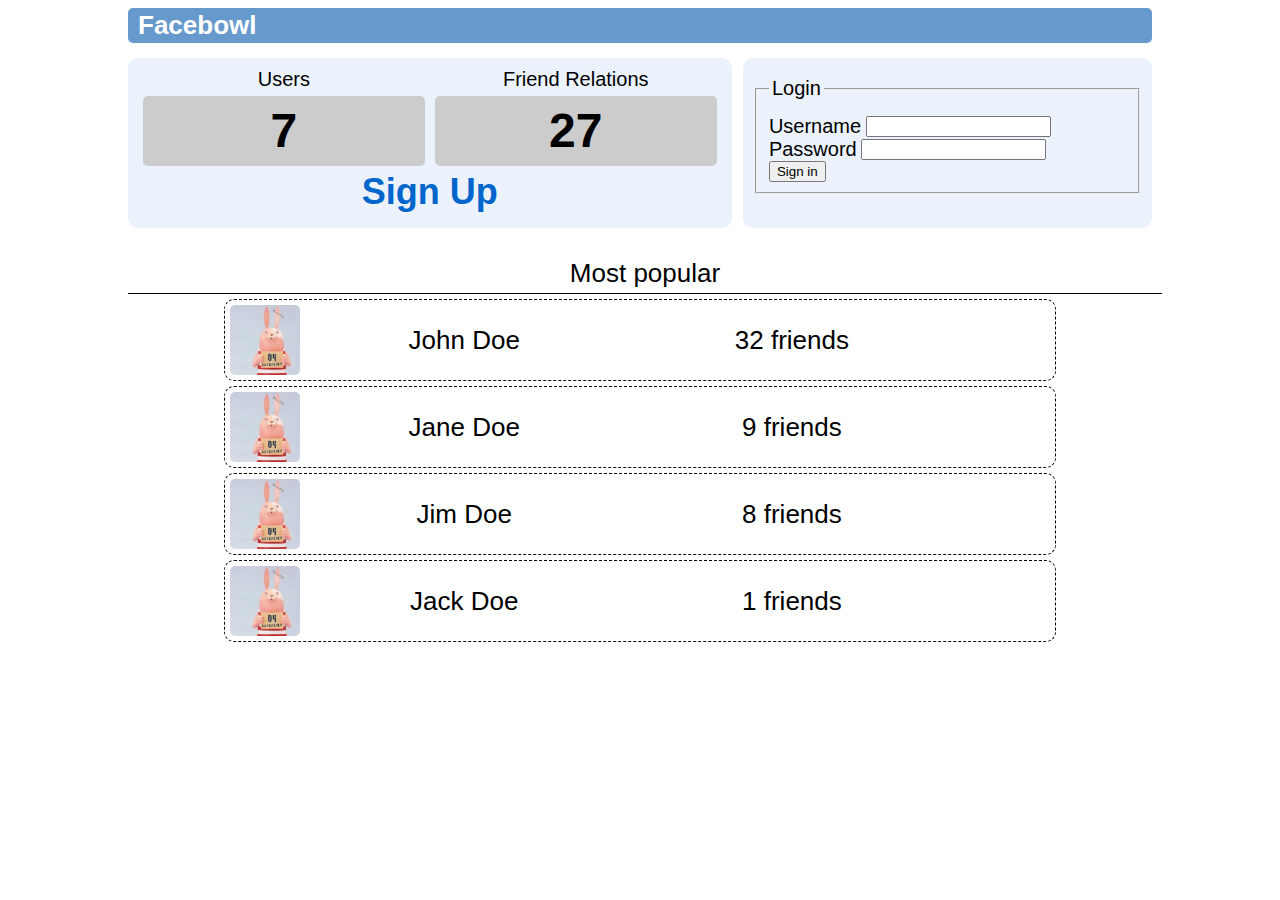
==== index.html @ 798fb525 "Rename welcome page" ====
<!--Wei Shi, weishi, 15437, 2012/1/30 -->
<!DOCTYPE html PUBLIC "-//W3C//DTD XHTML 1.0 Transitional//EN" "http://www.w3.org/TR/xhtml1/DTD/xhtml1-transitional.dtd">
<html xmlns="http://www.w3.org/1999/xhtml">
<head>
<meta http-equiv="Content-Type" content="text/html; charset=utf-8" />
<title>Welcome to Facebowl</title>
<link href="css/style.general.css" rel="stylesheet" type="text/css" />
<link href="css/style.welcome.css" rel="stylesheet" type="text/css" />
</head>

<body>
<div id="header">
  <div id="title">Facebowl</div>
</div>
<div class="stats">
  <div class="statsEntry">Users<br>
    <div>7</div>
  </div>
  <div class="statsEntry">Friend Relations<br>
    <div>27</div>
  </div>
  <div id="signUpLink"><a href="register.html">Sign Up</a></div>
</div>
<div class="login">
  <form id="form1" name="form1" method="post" action="home.html">
    <fieldset id="fs">
      <legend>Login</legend>
      <div class="entry">
        <label>Username</label>
        <input name="username" type="text" />
      </div>
      <div class="entry">
        <label>Password</label>
        <input name="password" type="password" />
      </div>
      <div class="entry">
        <input name="" type="submit" value="Sign in" />
      </div>
    </fieldset>
  </form>
</div>
<div class="popularList">
	<div class="popularHeader">Most popular</div>
  <div class="popularEntry"><img class="friendPic" src="images/avator.jpg"/>
    <div class="friendName">John Doe</div>
    <div class="friendNum">32 friends</div>
  </div>
  <div class="popularEntry"><img class="friendPic" src="images/avator.jpg"/>
    <div class="friendName">Jane Doe</div>
    <div class="friendNum">9 friends</div>
  </div>
    <div class="popularEntry"><img class="friendPic" src="images/avator.jpg"/>
    <div class="friendName">Jim Doe</div>
    <div class="friendNum">8 friends</div>
  </div>
    <div class="popularEntry"><img class="friendPic" src="images/avator.jpg"/>
    <div class="friendName">Jack Doe</div>
    <div class="friendNum">1 friends</div>
  </div>
</div>
</body>
</html>
---- css/style.general.css ----
/* Wei Shi, weishi, 15437, 2012/1/30 */
@charset "utf-8";
body {
	margin-left:auto;
	margin-right:auto;
	width:1024px;
	font-family:Helvetica, sans-serif
}
div {
	display:block;
}
li {
	list-style-type:none;
	margin:0;
	padding:0;
}
ul {
	list-style-type:none;
	margin:0;
	padding-left:5px;
}
b {
	padding-right:5px;
}
#header {
	clear:both;
	background:#6699CC;
	margin-bottom:15px;
	height:35px;
	line-height:35px;
	border-radius:5px;
}
#title {
	float:left;
	padding-left:10px;
	font-weight:bold;
	font-size:26px;
	color:white;
}
#searchInput {
	float:right;
	line-height:35px;
	height:35px;
	display:table-cell;
	vertical-align:middle;
}
#searchInput form {
	line-height:35px;
}
#logout{
	float:right;
	margin-left:5px;
	margin-right:10px;
}
#logout a{
	text-decoration:none;
	border-radius:5px;
	padding:5px;
	color:white;
}
#logout a:hover{
	background-color:white;
	color:blue;
}
---- css/style.welcome.css ----
/* Wei Shi, weishi, 15437, 2012/1/30 */
@charset "utf-8";
/* Site stats */
.stats {
	width:57%;
	float:left;
	height: 150px;
	background-color:#EBF2FC;
	border-radius:10px;
	padding:10px;
	text-align:center;
}
.stats {
	clear:both;
	text-align:center;
}
.statsEntry {
	font-size:20px;
	float:left;
	text-align:center;
	display:inline-block;
	width:50%;
	margin:0px auto;
}
.statsEntry div {
	margin:5px;
	padding:5px;
	font-weight:bold;
	font-size:48px;
	height:60px;
	line-height:60px;
	background-color:#CCCCCC;
	border-radius:5px;
}
.statsEntry div:hover {
	background-color:white;
}
#signUpLink {
	clear:both;
	text-align:center;
}
#signUpLink a {
	font-size:36px;
	font-weight:bold;
	text-decoration:none;
	color:#06C;
	border-radius:5px;
	text-align:center;
	display:inline-block;
	width:35%;
}
#signUpLink a:hover {
	background-color:#390;
	color:white;
}
.popularList {
	margin-top:20px;
	padding-top:20px;
	clear:both;
}
.popularHeader {
	clear:both;
	height:30px;
	margin:5px auto;
	border-bottom: 1px double;
	padding:5px;
	line-height:30px;
	width:100%;
	text-align:center;
	font-size:26px;
}
.popularEntry {
	clear:both;
	height:70px;
	width:80%;
	margin:5px auto;
	border: 1px dashed;
	border-radius:10px;
	padding:5px;
}
.popularEntry:hover {
	background-color:#EBF2FC;
}
.friendPic {
	float:left;
	height:70px;
	border-radius:5px;
}
.friendName {
	float:left;
	line-height:70px;
	width:40%;
	text-align:center;
	font-size:26px;
}
.friendNum {
	float:left;
	line-height:70px;
	width:40%;
	text-align:center;
	font-size:26px;
}
/* Login */
.login {
	width: 38%;
	float:right;
	height: 150px;
	background-color:#EBF2FC;
	border-radius:10px;
	padding:10px;
}
#fs legend {
	font-size:20px;
	line-height:35px;
	padding:3px;
}
.entry label {
	font-size:20px;
}
.entry * {
	vertical-align:middle;
}
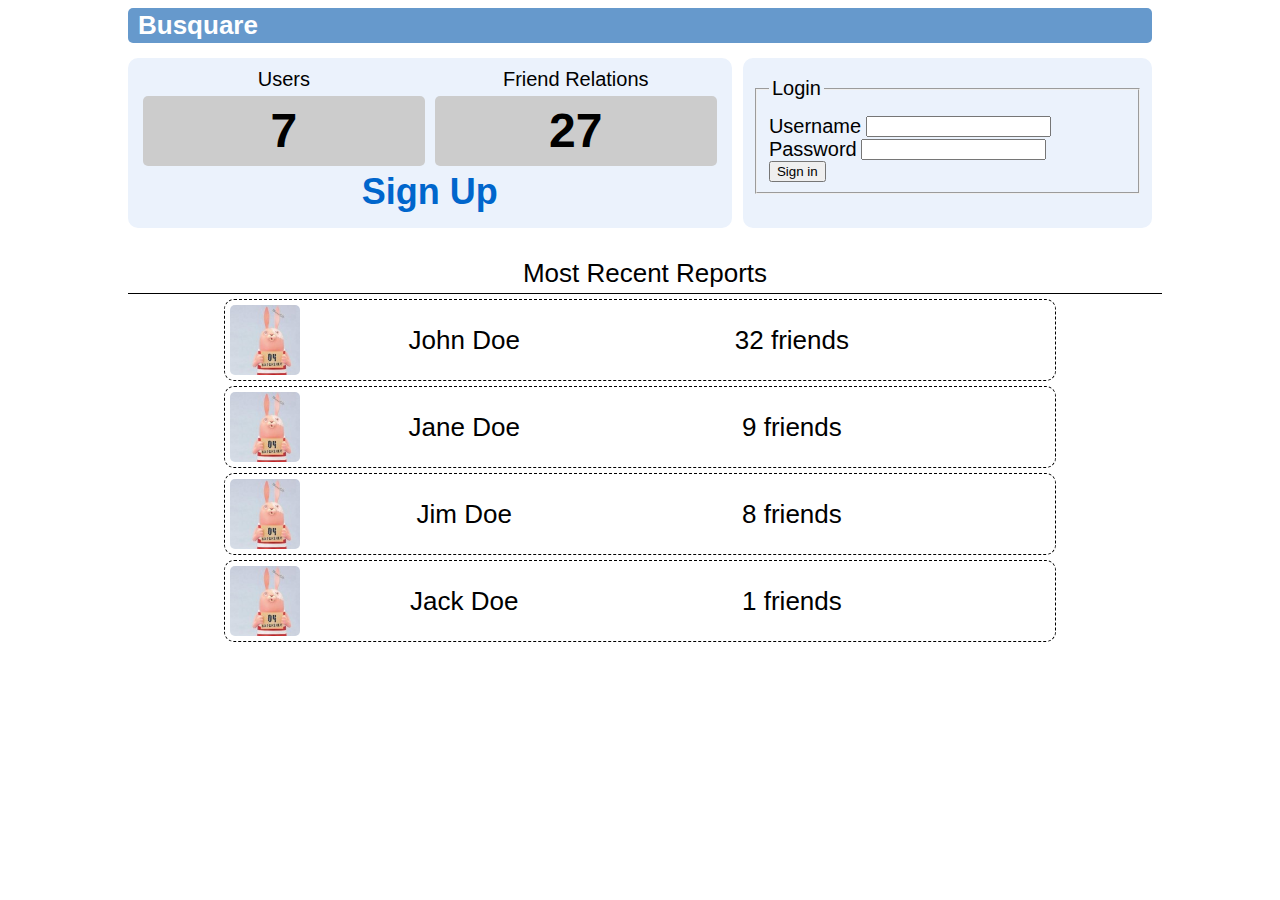
==== commit f5cc203d: "Updated title" ====
--- a/index.html
+++ b/index.html
@@ -5,12 +5,12 @@
 <meta http-equiv="Content-Type" content="text/html; charset=utf-8" />
 <title>Welcome to Facebowl</title>
 <link href="css/style.general.css" rel="stylesheet" type="text/css" />
-<link href="css/style.welcome.css" rel="stylesheet" type="text/css" />
+<link href="css/style.index.css" rel="stylesheet" type="text/css" />
 </head>
 
 <body>
 <div id="header">
-  <div id="title">Facebowl</div>
+  <div id="title">Busquare</div>
 </div>
 <div class="stats">
   <div class="statsEntry">Users<br>
@@ -40,7 +40,7 @@
   </form>
 </div>
 <div class="popularList">
-	<div class="popularHeader">Most popular</div>
+	<div class="popularHeader">Most Recent Reports</div>
   <div class="popularEntry"><img class="friendPic" src="images/avator.jpg"/>
     <div class="friendName">John Doe</div>
     <div class="friendNum">32 friends</div>
--- a/css/style.index.css
+++ b/css/style.index.css
@@ -0,0 +1,122 @@
+/* Wei Shi, weishi, 15437, 2012/1/30 */
+@charset "utf-8";
+/* Site stats */
+.stats {
+	width:57%;
+	float:left;
+	height: 150px;
+	background-color:#EBF2FC;
+	border-radius:10px;
+	padding:10px;
+	text-align:center;
+}
+.stats {
+	clear:both;
+	text-align:center;
+}
+.statsEntry {
+	font-size:20px;
+	float:left;
+	text-align:center;
+	display:inline-block;
+	width:50%;
+	margin:0px auto;
+}
+.statsEntry div {
+	margin:5px;
+	padding:5px;
+	font-weight:bold;
+	font-size:48px;
+	height:60px;
+	line-height:60px;
+	background-color:#CCCCCC;
+	border-radius:5px;
+}
+.statsEntry div:hover {
+	background-color:white;
+}
+#signUpLink {
+	clear:both;
+	text-align:center;
+}
+#signUpLink a {
+	font-size:36px;
+	font-weight:bold;
+	text-decoration:none;
+	color:#06C;
+	border-radius:5px;
+	text-align:center;
+	display:inline-block;
+	width:35%;
+}
+#signUpLink a:hover {
+	background-color:#390;
+	color:white;
+}
+.popularList {
+	margin-top:20px;
+	padding-top:20px;
+	clear:both;
+}
+.popularHeader {
+	clear:both;
+	height:30px;
+	margin:5px auto;
+	border-bottom: 1px double;
+	padding:5px;
+	line-height:30px;
+	width:100%;
+	text-align:center;
+	font-size:26px;
+}
+.popularEntry {
+	clear:both;
+	height:70px;
+	width:80%;
+	margin:5px auto;
+	border: 1px dashed;
+	border-radius:10px;
+	padding:5px;
+}
+.popularEntry:hover {
+	background-color:#EBF2FC;
+}
+.friendPic {
+	float:left;
+	height:70px;
+	border-radius:5px;
+}
+.friendName {
+	float:left;
+	line-height:70px;
+	width:40%;
+	text-align:center;
+	font-size:26px;
+}
+.friendNum {
+	float:left;
+	line-height:70px;
+	width:40%;
+	text-align:center;
+	font-size:26px;
+}
+/* Login */
+.login {
+	width: 38%;
+	float:right;
+	height: 150px;
+	background-color:#EBF2FC;
+	border-radius:10px;
+	padding:10px;
+}
+#fs legend {
+	font-size:20px;
+	line-height:35px;
+	padding:3px;
+}
+.entry label {
+	font-size:20px;
+}
+.entry * {
+	vertical-align:middle;
+}
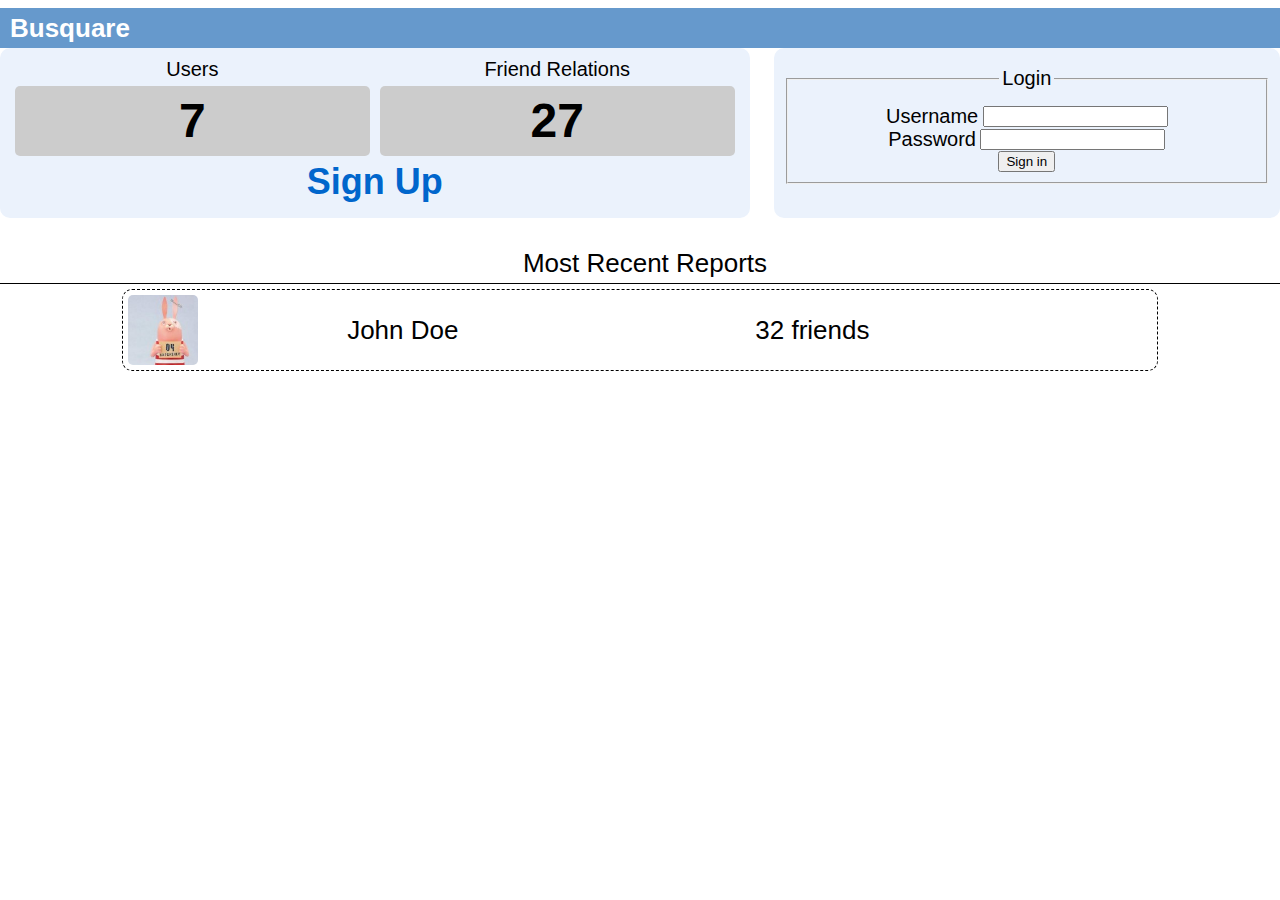
==== commit 6511a003: "Designing new header" ====
--- a/index.html
+++ b/index.html
@@ -3,9 +3,10 @@
 <html xmlns="http://www.w3.org/1999/xhtml">
 <head>
 <meta http-equiv="Content-Type" content="text/html; charset=utf-8" />
-<title>Welcome to Facebowl</title>
+<title>Welcome to Busquare</title>
 <link href="css/style.general.css" rel="stylesheet" type="text/css" />
 <link href="css/style.index.css" rel="stylesheet" type="text/css" />
+<link rel="icon" type="image/ico" href="favicon.ico">
 </head>
 
 <body>
@@ -45,18 +46,6 @@
     <div class="friendName">John Doe</div>
     <div class="friendNum">32 friends</div>
   </div>
-  <div class="popularEntry"><img class="friendPic" src="images/avator.jpg"/>
-    <div class="friendName">Jane Doe</div>
-    <div class="friendNum">9 friends</div>
-  </div>
-    <div class="popularEntry"><img class="friendPic" src="images/avator.jpg"/>
-    <div class="friendName">Jim Doe</div>
-    <div class="friendNum">8 friends</div>
-  </div>
-    <div class="popularEntry"><img class="friendPic" src="images/avator.jpg"/>
-    <div class="friendName">Jack Doe</div>
-    <div class="friendNum">1 friends</div>
-  </div>
 </div>
 </body>
 </html>
--- a/css/style.general.css
+++ b/css/style.general.css
@@ -3,33 +3,24 @@
 body {
 	margin-left:auto;
 	margin-right:auto;
-	width:1024px;
-	font-family:Helvetica, sans-serif
+	width:100%;
+	font-family:Helvetica, sans-serif;
+	text-align:center;
 }
+
 div {
 	display:block;
 }
-li {
-	list-style-type:none;
-	margin:0;
-	padding:0;
-}
-ul {
-	list-style-type:none;
-	margin:0;
-	padding-left:5px;
-}
-b {
-	padding-right:5px;
-}
+/* Header */
 #header {
 	clear:both;
 	background:#6699CC;
-	margin-bottom:15px;
-	height:35px;
-	line-height:35px;
-	border-radius:5px;
+	margin:0pt auto;
+	height:40px;
+	line-height:40px;
+	width:100%;
 }
+
 #title {
 	float:left;
 	padding-left:10px;
@@ -62,3 +53,20 @@
 	background-color:white;
 	color:blue;
 }
+
+/* Main site */
+.container{
+	width:960px;
+	margin:0pt auto;
+}
+#content{
+	width:100%;
+}
+#mainbar{
+	float:left;
+	width:64%;
+}
+#sidebar{
+	float:right;
+	width:34%;
+}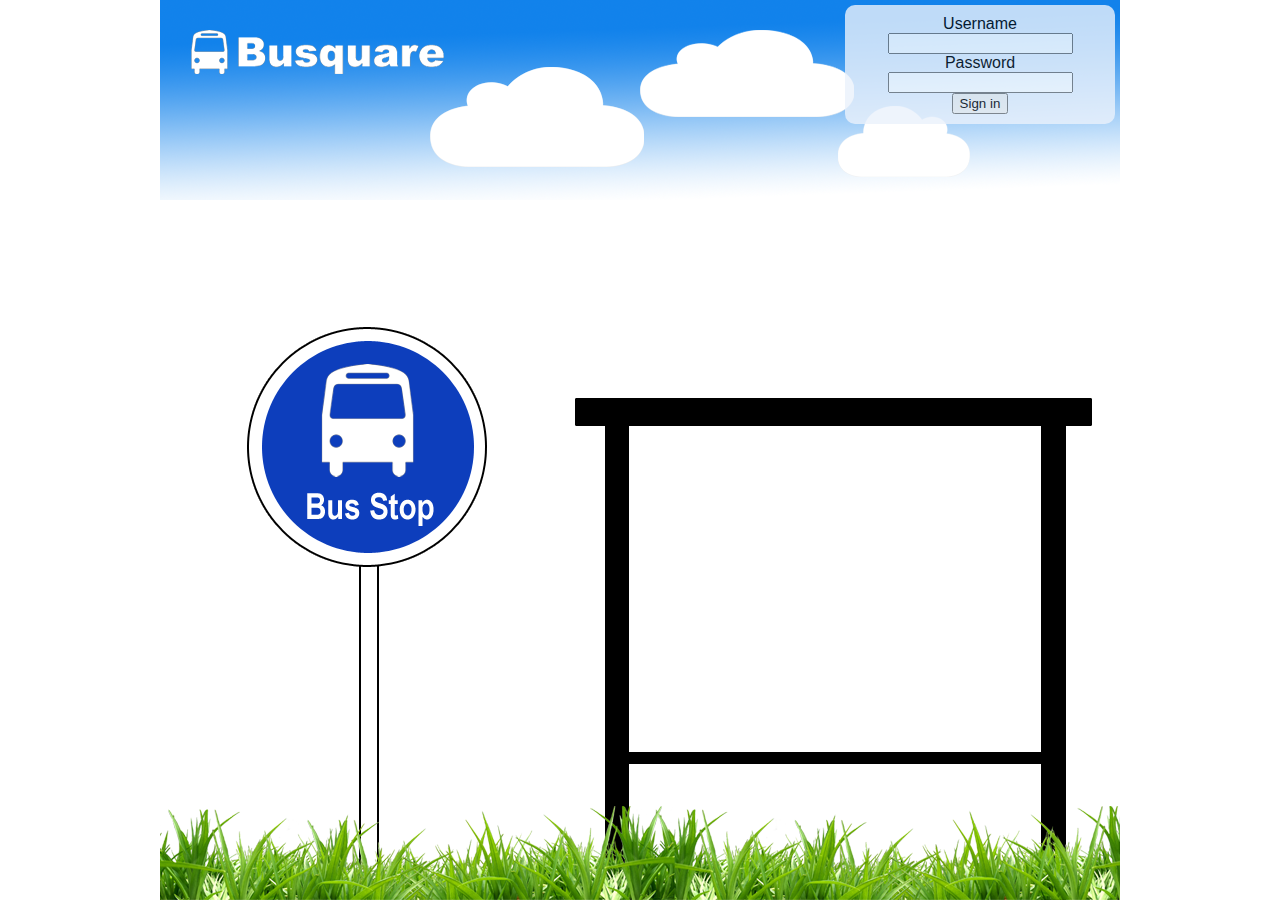
==== commit d112ebb8: "Designing home page" ====
--- a/index.html
+++ b/index.html
@@ -10,41 +10,28 @@
 </head>
 
 <body>
-<div id="header">
-  <div id="title">Busquare</div>
-</div>
-<div class="stats">
-  <div class="statsEntry">Users<br>
-    <div>7</div>
-  </div>
-  <div class="statsEntry">Friend Relations<br>
-    <div>27</div>
-  </div>
-  <div id="signUpLink"><a href="register.html">Sign Up</a></div>
-</div>
-<div class="login">
-  <form id="form1" name="form1" method="post" action="home.html">
-    <fieldset id="fs">
-      <legend>Login</legend>
-      <div class="entry">
-        <label>Username</label>
-        <input name="username" type="text" />
+<div class="container">
+  <div id="content">
+    <div id="home-top">
+     <img src="images/header.png" width="960" height="200" />
+      <div id="login">
+        <form id="form1" name="form1" method="post" action="home.html">
+            <div class="entry">
+              <label>Username</label>
+              <input name="username" type="text" />
+            </div>
+            <div class="entry">
+              <label>Password</label>
+              <input name="password" type="password" />
+            </div>
+            <div class="entry">
+              <input name="" type="submit" value="Sign in" />
+            </div>
+        </form>
       </div>
-      <div class="entry">
-        <label>Password</label>
-        <input name="password" type="password" />
-      </div>
-      <div class="entry">
-        <input name="" type="submit" value="Sign in" />
-      </div>
-    </fieldset>
-  </form>
-</div>
-<div class="popularList">
-	<div class="popularHeader">Most Recent Reports</div>
-  <div class="popularEntry"><img class="friendPic" src="images/avator.jpg"/>
-    <div class="friendName">John Doe</div>
-    <div class="friendNum">32 friends</div>
+    </div>
+    
+    <div id="home-bottom"> <img src="images/home.png" width="960" height="700" /> </div>
   </div>
 </div>
 </body>
--- a/css/style.general.css
+++ b/css/style.general.css
@@ -1,8 +1,7 @@
 /* Wei Shi, weishi, 15437, 2012/1/30 */
 @charset "utf-8";
 body {
-	margin-left:auto;
-	margin-right:auto;
+	margin:0px auto;
 	width:100%;
 	font-family:Helvetica, sans-serif;
 	text-align:center;
--- a/css/style.index.css
+++ b/css/style.index.css
@@ -100,22 +100,25 @@
 	text-align:center;
 	font-size:26px;
 }
+#home-top{
+	position:relative;
+}
 /* Login */
-.login {
-	width: 38%;
-	float:right;
-	height: 150px;
+#login {
+	position:absolute;
+	top:5px;
+	right:5px;
+	width: 250px;
 	background-color:#EBF2FC;
 	border-radius:10px;
 	padding:10px;
+	opacity:0.8;
 }
-#fs legend {
-	font-size:20px;
-	line-height:35px;
-	padding:3px;
+.img-top{
+	
 }
 .entry label {
-	font-size:20px;
+	font-size:16px;
 }
 .entry * {
 	vertical-align:middle;
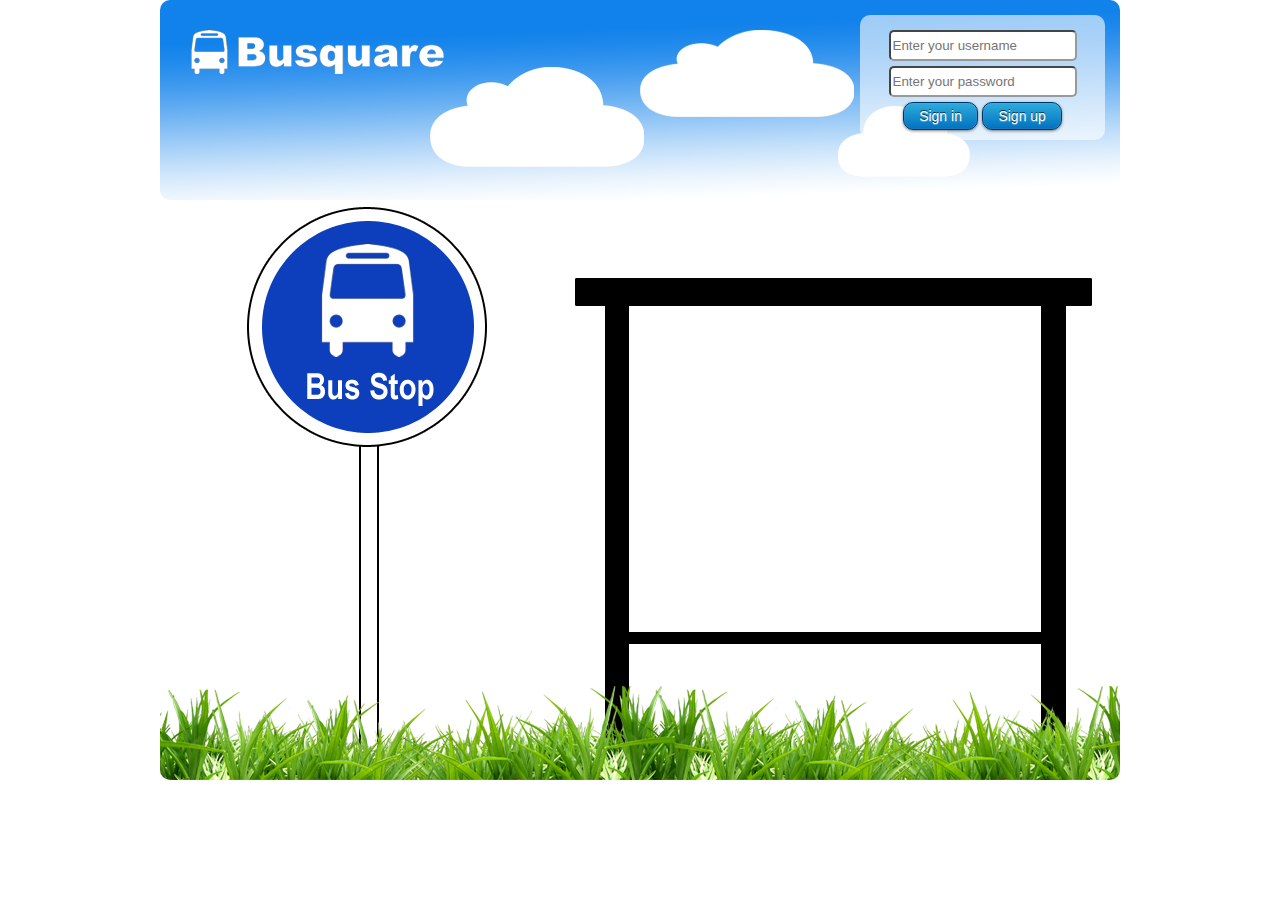
==== commit f951bc65: "Improved button and login box" ====
--- a/index.html
+++ b/index.html
@@ -12,26 +12,23 @@
 <body>
 <div class="container">
   <div id="content">
-    <div id="home-top">
-     <img src="images/header.png" width="960" height="200" />
+    <div id="home-top"> <img class="img-home" src="images/header.png"/>
       <div id="login">
         <form id="form1" name="form1" method="post" action="home.html">
-            <div class="entry">
-              <label>Username</label>
-              <input name="username" type="text" />
-            </div>
-            <div class="entry">
-              <label>Password</label>
-              <input name="password" type="password" />
-            </div>
-            <div class="entry">
-              <input name="" type="submit" value="Sign in" />
-            </div>
+          <div class="entry">
+            <input class="textEntry" placeholder="Enter your username" name="username" type="text" />
+          </div>
+          <div class="entry">
+            <input class="textEntry" placeholder="Enter your password" name="password" type="password" />
+          </div>
+          <div class="entry">
+            <input class="btn" name="signin" type="submit" value="Sign in" />
+            <input class="btn" name="signup" type="submit" value="Sign up" />
+          </div>
         </form>
       </div>
     </div>
-    
-    <div id="home-bottom"> <img src="images/home.png" width="960" height="700" /> </div>
+    <div id="home-bottom"> <img class="img-home" src="images/home.png"/> </div>
   </div>
 </div>
 </body>
--- a/css/style.general.css
+++ b/css/style.general.css
@@ -68,4 +68,61 @@
 #sidebar{
 	float:right;
 	width:34%;
-}+}
+
+/* buttons */
+.btn {
+	font-family: Arial, Helvetica, sans-serif;
+	font-size: 14px;
+	color: #ffffff;
+	padding: 5px 15px;
+	background: -moz-linear-gradient(
+		top,
+		#42aaff 0%,
+		#003366);
+	background: -webkit-gradient(
+		linear, left top, left bottom, 
+		from(#42aaff),
+		to(#003366));
+	border-radius: 10px;
+	-moz-border-radius: 10px;
+	-webkit-border-radius: 10px;
+	border: 1px solid #003366;
+	-moz-box-shadow:
+		0px 1px 3px rgba(000,000,000,0.5),
+		inset 0px 0px 1px rgba(255,255,255,0.5);
+	-webkit-box-shadow:
+		0px 1px 3px rgba(000,000,000,0.5),
+		inset 0px 0px 1px rgba(255,255,255,0.5);
+	text-shadow:
+		0px -1px 0px rgba(000,000,000,0.7),
+		0px 1px 0px rgba(255,255,255,0.3);
+}
+
+.btn:hover {
+	font-family: Arial, Helvetica, sans-serif;
+	font-size: 14px;
+	color: #ffffff;
+	padding: 5px 15px;
+	background: -moz-linear-gradient(
+		top,
+		#5fb7fa 0%,
+		#0557a8);
+	background: -webkit-gradient(
+		linear, left top, left bottom, 
+		from(#5fb7fa),
+		to(#0557a8));
+	border-radius: 10px;
+	-moz-border-radius: 10px;
+	-webkit-border-radius: 10px;
+	border: 1px solid #003366;
+	-moz-box-shadow:
+		0px 1px 3px rgba(000,000,000,0.5),
+		inset 0px 0px 1px rgba(255,255,255,0.5);
+	-webkit-box-shadow:
+		0px 1px 3px rgba(000,000,000,0.5),
+		inset 0px 0px 1px rgba(255,255,255,0.5);
+	text-shadow:
+		0px -1px 0px rgba(000,000,000,0.7),
+		0px 1px 0px rgba(255,255,255,0.3);
+}
--- a/css/style.index.css
+++ b/css/style.index.css
@@ -102,20 +102,41 @@
 }
 #home-top{
 	position:relative;
+	border-radius:10px;
+}
+#home-bottom{
+	border-radius:10px;
 }
 /* Login */
 #login {
 	position:absolute;
-	top:5px;
-	right:5px;
-	width: 250px;
-	background-color:#EBF2FC;
+	top:15px;
+	right:15px;
+	width: 225px;
+	background:rgba(255,255,255,0.6);
 	border-radius:10px;
 	padding:10px;
-	opacity:0.8;
 }
-.img-top{
-	
+.entry{
+	margin:0px auto;
+	padding-top:5px;
+}
+.textEntry{
+	width:80%;
+	border-width:2px;;
+	border-color:#999;
+	border-radius:5px;
+	height:25px;
+}
+.textEntry:focus{
+	border-width:2px;
+	border-color:#FFF;
+}
+.btn{
+	background:linear-gradient(#2DADDC,#0271BF);
+}
+.img-home{
+	border-radius:10px;
 }
 .entry label {
 	font-size:16px;
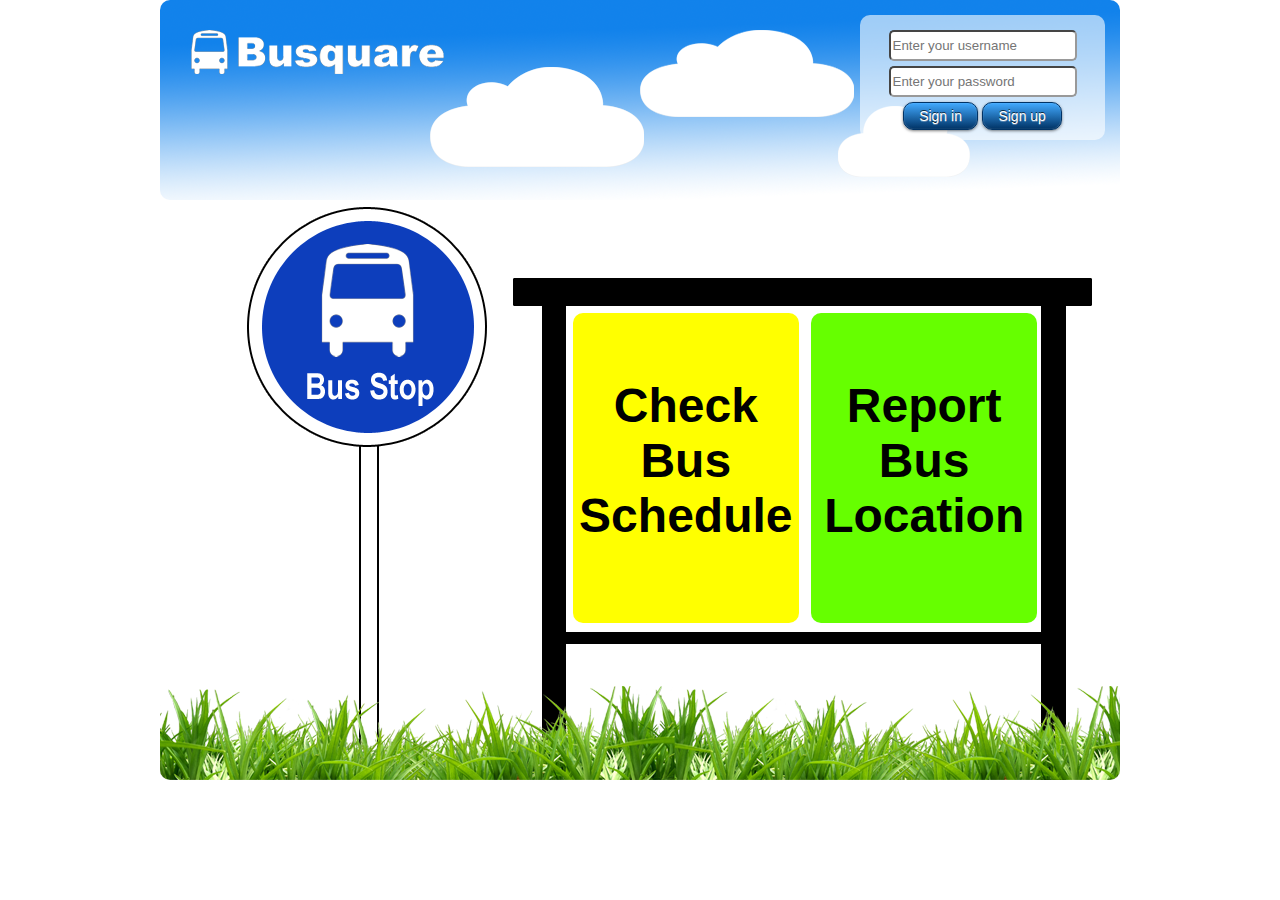
==== commit 8a8e991a: "Finished front page mock-up" ====
--- a/index.html
+++ b/index.html
@@ -28,7 +28,12 @@
         </form>
       </div>
     </div>
-    <div id="home-bottom"> <img class="img-home" src="images/home.png"/> </div>
+    <div id="home-bottom"> <img class="img-home" src="images/home.png"/>
+      <div id="board">
+        <div id="board-left">Check Bus Schedule</div>
+        <div id="board-right">Report Bus Location</div>
+      </div>
+    </div>
   </div>
 </div>
 </body>
--- a/css/style.index.css
+++ b/css/style.index.css
@@ -35,78 +35,14 @@
 .statsEntry div:hover {
 	background-color:white;
 }
-#signUpLink {
-	clear:both;
-	text-align:center;
-}
-#signUpLink a {
-	font-size:36px;
-	font-weight:bold;
-	text-decoration:none;
-	color:#06C;
-	border-radius:5px;
-	text-align:center;
-	display:inline-block;
-	width:35%;
-}
-#signUpLink a:hover {
-	background-color:#390;
-	color:white;
-}
-.popularList {
-	margin-top:20px;
-	padding-top:20px;
-	clear:both;
-}
-.popularHeader {
-	clear:both;
-	height:30px;
-	margin:5px auto;
-	border-bottom: 1px double;
-	padding:5px;
-	line-height:30px;
-	width:100%;
-	text-align:center;
-	font-size:26px;
-}
-.popularEntry {
-	clear:both;
-	height:70px;
-	width:80%;
-	margin:5px auto;
-	border: 1px dashed;
-	border-radius:10px;
-	padding:5px;
-}
-.popularEntry:hover {
-	background-color:#EBF2FC;
-}
-.friendPic {
-	float:left;
-	height:70px;
-	border-radius:5px;
-}
-.friendName {
-	float:left;
-	line-height:70px;
-	width:40%;
-	text-align:center;
-	font-size:26px;
-}
-.friendNum {
-	float:left;
-	line-height:70px;
-	width:40%;
-	text-align:center;
-	font-size:26px;
-}
+
+
 #home-top{
 	position:relative;
 	border-radius:10px;
 }
-#home-bottom{
-	border-radius:10px;
-}
+
+
 /* Login */
 #login {
 	position:absolute;
@@ -132,15 +68,42 @@
 	border-width:2px;
 	border-color:#FFF;
 }
-.btn{
-	background:linear-gradient(#2DADDC,#0271BF);
-}
 .img-home{
 	border-radius:10px;
-}
-.entry label {
-	font-size:16px;
 }
 .entry * {
 	vertical-align:middle;
 }
+
+/* Bottom */
+#home-bottom{
+	position:relative;
+	border-radius:10px;
+}
+#board{
+	position:absolute;
+	top:110px;
+	left:410px;
+	width:470px;
+	height:320px;
+}
+#board div{
+	width:48%;
+	height:245px;
+	border-radius:10px;
+	font-weight:bold;
+	font-size:48px;
+	margin:3px;
+	padding-top:65px;
+}
+#board div:hover{
+	color:#F00;
+}
+#board-left{
+	float:left;
+	background-color:#FF0;
+}
+#board-right{
+	float:right;
+	background-color:#66FF00;
+}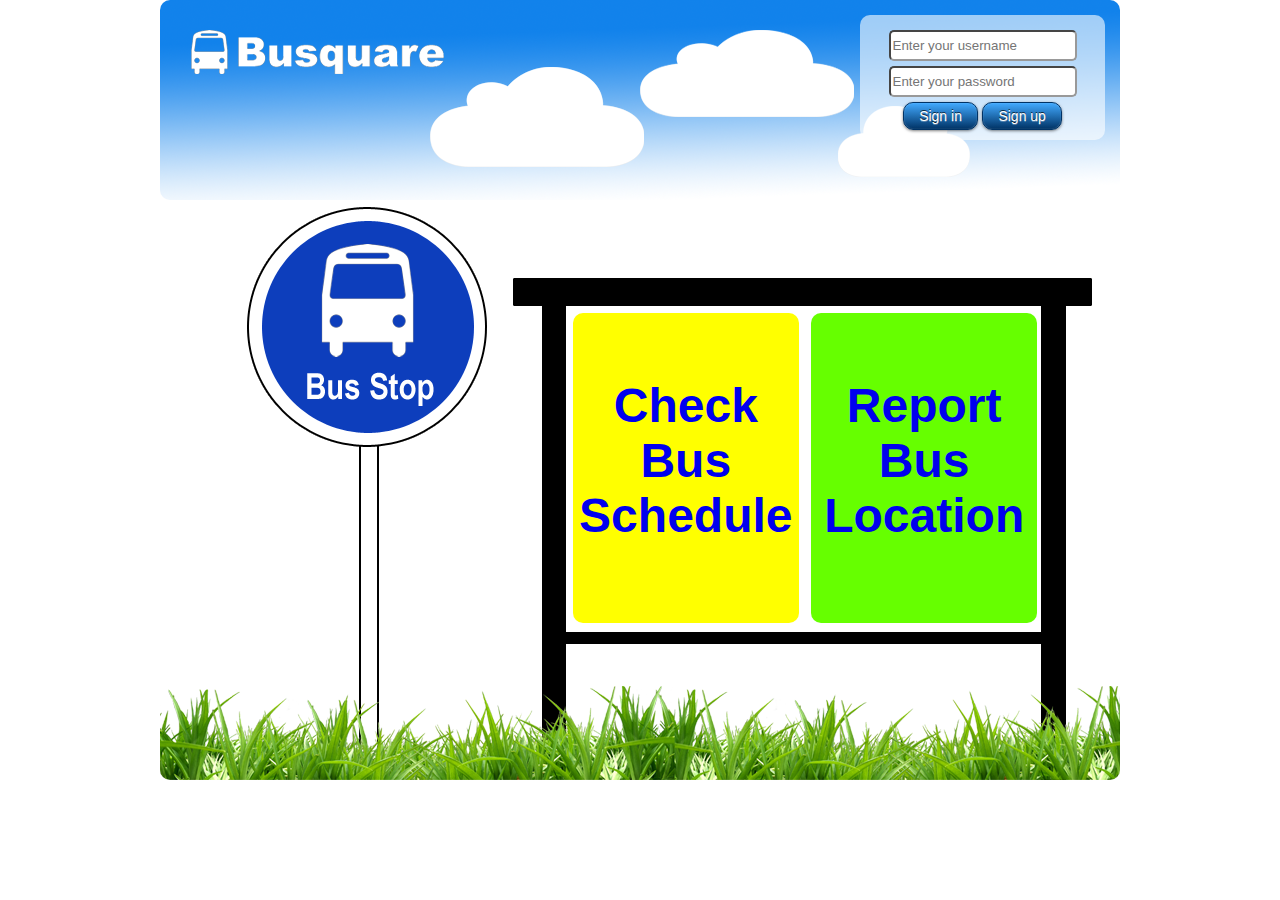
==== commit a667b350: "Added mock-up for spec submission" ====
--- a/index.html
+++ b/index.html
@@ -30,8 +30,8 @@
     </div>
     <div id="home-bottom"> <img class="img-home" src="images/home.png"/>
       <div id="board">
-        <div id="board-left">Check Bus Schedule</div>
-        <div id="board-right">Report Bus Location</div>
+        <div id="board-left"><a href="lookup.html">Check Bus Schedule</a></div>
+        <div id="board-right"><a href="report.html">Report Bus Location</a></div>
       </div>
     </div>
   </div>
--- a/css/style.general.css
+++ b/css/style.general.css
@@ -6,7 +6,6 @@
 	font-family:Helvetica, sans-serif;
 	text-align:center;
 }
-
 div {
 	display:block;
 }
@@ -15,11 +14,36 @@
 	clear:both;
 	background:#6699CC;
 	margin:0pt auto;
-	height:40px;
-	line-height:40px;
+	height:50px;
+	line-height:50px;
 	width:100%;
 }
-
+#header img{
+	float:left;
+}
+#nav {
+	float:left;
+	list-style-type:none;
+	margin:0;
+	padding:0;
+	margin-left:10px;
+}
+#nav li {
+	float:left;
+}
+#nav li a{
+	margin-left:3px;
+	margin-right:3px;
+	padding-left:3px;
+	padding-right:3px;
+	display:block;
+	text-decoration:none;
+	color:#FFFFFF;
+}
+#nav li a:hover{
+	color:#6699CC;
+	background-color:#FFF;
+}
 #title {
 	float:left;
 	padding-left:10px;
@@ -37,37 +61,26 @@
 #searchInput form {
 	line-height:35px;
 }
-#logout{
+#logout {
 	float:right;
 	margin-left:5px;
 	margin-right:10px;
 }
-#logout a{
+#logout a {
 	text-decoration:none;
 	border-radius:5px;
 	padding:5px;
 	color:white;
 }
-#logout a:hover{
+#logout a:hover {
 	background-color:white;
 	color:blue;
 }
-
 /* Main site */
-.container{
+.container {
+	clear:both;
 	width:960px;
 	margin:0pt auto;
-}
-#content{
-	width:100%;
-}
-#mainbar{
-	float:left;
-	width:64%;
-}
-#sidebar{
-	float:right;
-	width:34%;
 }
 
 /* buttons */
@@ -76,53 +89,34 @@
 	font-size: 14px;
 	color: #ffffff;
 	padding: 5px 15px;
-	background: -moz-linear-gradient(
-		top,
-		#42aaff 0%,
-		#003366);
-	background: -webkit-gradient(
-		linear, left top, left bottom, 
-		from(#42aaff),
-		to(#003366));
+	background: -moz-linear-gradient(  top,  #42aaff 0%,  #003366);
+	background: -webkit-gradient(  linear, left top, left bottom,  from(#42aaff),  to(#003366));
 	border-radius: 10px;
 	-moz-border-radius: 10px;
 	-webkit-border-radius: 10px;
 	border: 1px solid #003366;
 	-moz-box-shadow:
-		0px 1px 3px rgba(000,000,000,0.5),
-		inset 0px 0px 1px rgba(255,255,255,0.5);
+ 0px 1px 3px rgba(000,000,000,0.5),  inset 0px 0px 1px rgba(255,255,255,0.5);
 	-webkit-box-shadow:
-		0px 1px 3px rgba(000,000,000,0.5),
-		inset 0px 0px 1px rgba(255,255,255,0.5);
+ 0px 1px 3px rgba(000,000,000,0.5),  inset 0px 0px 1px rgba(255,255,255,0.5);
 	text-shadow:
-		0px -1px 0px rgba(000,000,000,0.7),
-		0px 1px 0px rgba(255,255,255,0.3);
+ 0px -1px 0px rgba(000,000,000,0.7),  0px 1px 0px rgba(255,255,255,0.3);
 }
-
 .btn:hover {
 	font-family: Arial, Helvetica, sans-serif;
 	font-size: 14px;
 	color: #ffffff;
 	padding: 5px 15px;
-	background: -moz-linear-gradient(
-		top,
-		#5fb7fa 0%,
-		#0557a8);
-	background: -webkit-gradient(
-		linear, left top, left bottom, 
-		from(#5fb7fa),
-		to(#0557a8));
+	background: -moz-linear-gradient(  top,  #5fb7fa 0%,  #0557a8);
+	background: -webkit-gradient(  linear, left top, left bottom,  from(#5fb7fa),  to(#0557a8));
 	border-radius: 10px;
 	-moz-border-radius: 10px;
 	-webkit-border-radius: 10px;
 	border: 1px solid #003366;
 	-moz-box-shadow:
-		0px 1px 3px rgba(000,000,000,0.5),
-		inset 0px 0px 1px rgba(255,255,255,0.5);
+ 0px 1px 3px rgba(000,000,000,0.5),  inset 0px 0px 1px rgba(255,255,255,0.5);
 	-webkit-box-shadow:
-		0px 1px 3px rgba(000,000,000,0.5),
-		inset 0px 0px 1px rgba(255,255,255,0.5);
+ 0px 1px 3px rgba(000,000,000,0.5),  inset 0px 0px 1px rgba(255,255,255,0.5);
 	text-shadow:
-		0px -1px 0px rgba(000,000,000,0.7),
-		0px 1px 0px rgba(255,255,255,0.3);
+ 0px -1px 0px rgba(000,000,000,0.7),  0px 1px 0px rgba(255,255,255,0.3);
 }
--- a/css/style.index.css
+++ b/css/style.index.css
@@ -96,9 +96,7 @@
 	margin:3px;
 	padding-top:65px;
 }
-#board div:hover{
-	color:#F00;
-}
+
 #board-left{
 	float:left;
 	background-color:#FF0;
@@ -106,4 +104,10 @@
 #board-right{
 	float:right;
 	background-color:#66FF00;
+}
+#board div a{
+	text-decoration:none;
+}
+#board div a:hover{
+	color:#F00;
 }